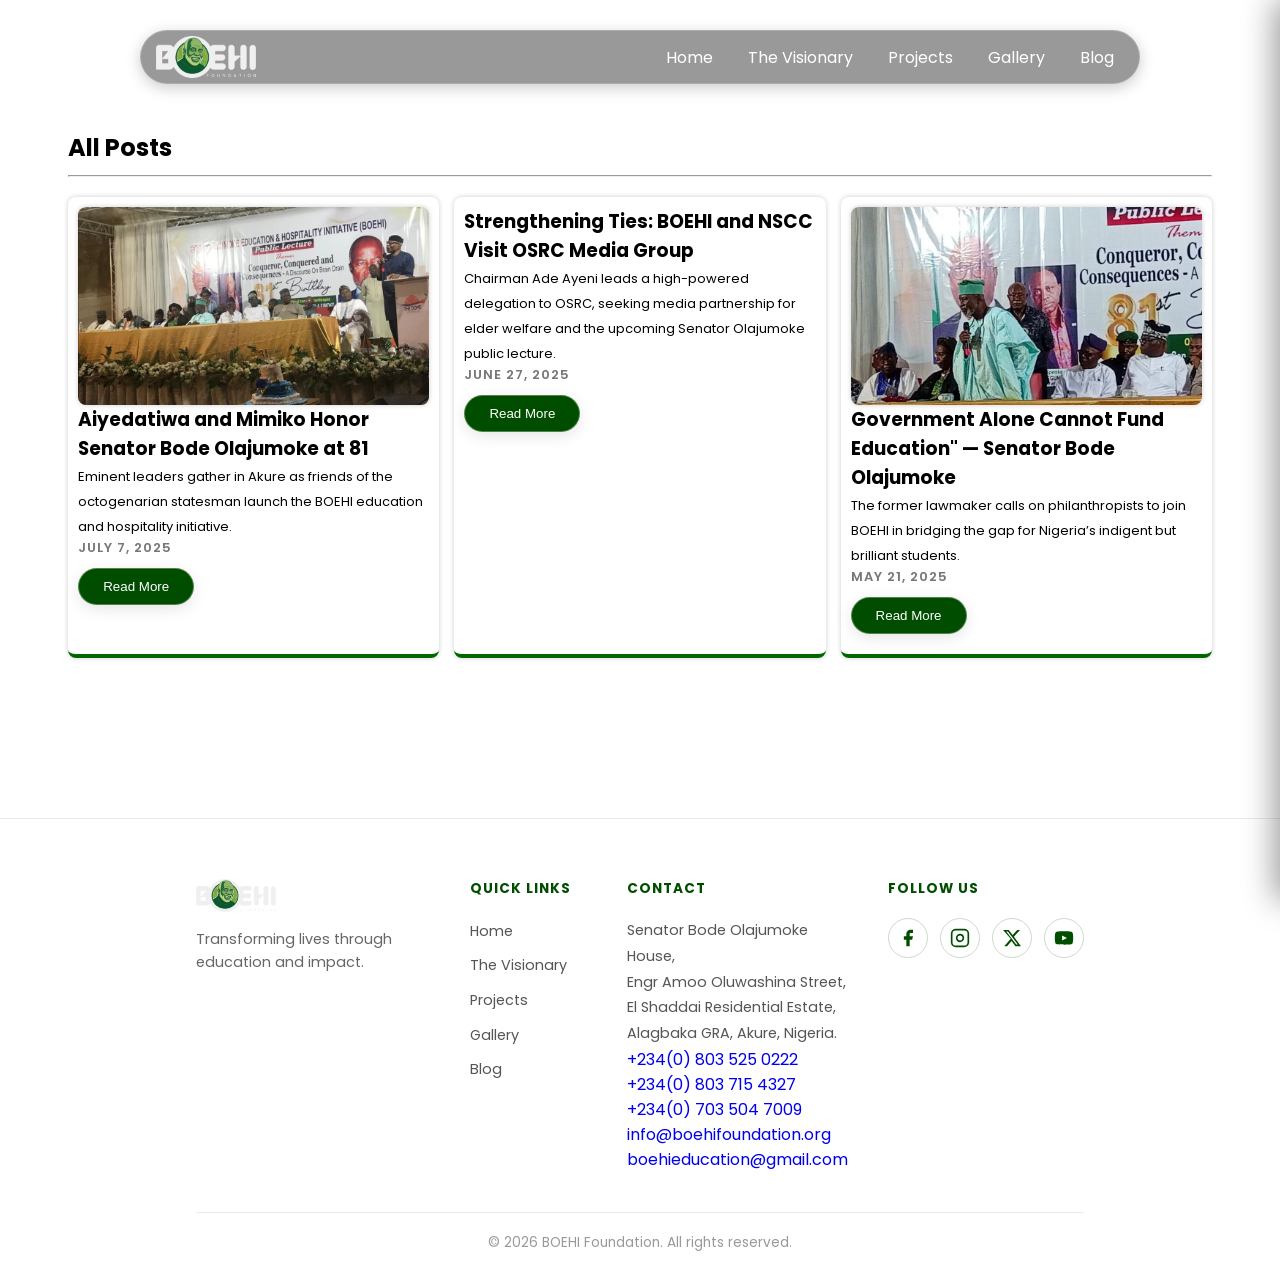
==== blog/index.html @ d5795693 "major file organisation and seo update" ====
<!DOCTYPE html>
<html lang="en">

<head>
    <link rel="icon" type="image/png" href="/favicon.png">
    <link rel="preconnect" href="https://fonts.googleapis.com">
    <link rel="preconnect" href="https://fonts.gstatic.com" crossorigin>
    <link
        href="https://fonts.googleapis.com/css2?family=Poppins:ital,wght@0,100;0,200;0,300;0,400;0,500;0,600;0,700;0,800;0,900;1,100;1,200;1,300;1,400;1,500;1,600;1,700;1,800;1,900&display=swap"
        rel="stylesheet">
    <meta charset="UTF-8">
    <meta name="viewport" content="width=device-width, initial-scale=1.0">

    <title>Blog | BOEHI Foundation</title>
    <meta name="description"
        content="Latest news, stories and updates from BOEHI Foundation — empowering Nigeria through education, hospitality training and youth development.">
    <meta property="og:title" content="Blog | BOEHI Foundation">
    <meta property="og:description" content="Read the latest news and stories from BOEHI Foundation.">
    <meta property="og:image" content="https://boehi.org/img-preview.webp">
    <meta property="og:url" content="https://boehi.org/blog/">
    <link rel="stylesheet" href="/style.css">
</head>

<body>
    <!--Post Preview-->
    <section class="post-preview">
        <span class="post-preview-close-btn" onclick="closePreview()"> &#8629; RETURN TO BLOG</span>
        <br><br>
        <h3 class="post-preview-title">Title</h3>
        <small class="post-preview-date">Date</small>
        <p class="post-preview-content">Content</p>
        <br>
        <span class="post-preview-close-btn" onclick="closePreview()"> &#8629; RETURN TO BLOG</span>
    </section>
    <!-- Desktop Nav -->
    <nav>
        <div><a href="/"><img class="logo" src="/logo.webp" alt="BOEHI Logo"></a></div>
        <ul class="nav-links">
            <li><a href="/">Home</a></li>
            <li><a href="/visionary/">The Visionary</a></li>
            <li><a href="/projects/">Projects</a></li>
            <li><a href="/gallery/">Gallery</a></li>
            <li><a href="/blog/">Blog</a></li>
        </ul>
    </nav>

    <!-- Mobile Nav -->
    <div class="mobile-nav">
        <div><a href="/"><img class="logo" src="/logo.webp" alt="BOEHI Logo"></a></div>
        <div class="hamburger" onclick="toggleMenu()">
            <svg xmlns="http://www.w3.org/2000/svg" height="28px" viewBox="0 -960 960 960" width="28px" fill="#ffffff">
                <path d="M120-240v-80h720v80H120Zm0-200v-80h720v80H120Zm0-200v-80h720v80H120Z" />
            </svg>
        </div>
    </div>

    <!-- Overlay -->
    <div class="menu-overlay" onclick="toggleMenu()"></div>

    <!-- Side Drawer -->
    <div class="side-drawer" id="sideDrawer">
        <div class="drawer-header">
            <img class="logo" src="/logo.webp" alt="BOEHI Logo">
            <span class="close-btn" onclick="toggleMenu()">✕</span>
        </div>
        <ul class="drawer-links">
            <li><a href="/" onclick="toggleMenu()">Home</a></li>
            <li><a href="/visionary/" onclick="toggleMenu()">The Visionary</a></li>
            <li><a href="/projects/" onclick="toggleMenu()">Projects</a></li>
            <li><a href="/gallery/" onclick="toggleMenu()">Gallery</a></li>
            <li><a href="/blog/" onclick="toggleMenu()">Blog</a></li>
        </ul>
    </div>

    <!--Blog -->
    <section class="blog-section">
        <h2>All Posts</h2>
        <hr>
        <div class="blog-grid">

            <div class="post-card">
                <img src="/images/blog/1.jpg" alt="">
                <h3 class="post-title">Aiyedatiwa and Mimiko Honor Senator Bode Olajumoke at 81</h3>
                <span class="post-subtitle">Eminent leaders gather in Akure as friends of the octogenarian statesman
                    launch
                    the BOEHI education and hospitality initiative.</span>
                <small class="post-date">July 7, 2025</small>
                <button class="post-btn" postkey="post_001" onclick="postPreview(this)">Read More</button>
            </div>

            <div class="post-card">
                <img src="/images/gallery/1.avif" alt="">
                <h3 class="post-title">Strengthening Ties: BOEHI and NSCC Visit OSRC Media Group</h3>
                <span class="post-subtitle">Chairman Ade Ayeni leads a high-powered delegation to OSRC, seeking media
                    partnership for elder welfare and the upcoming Senator Olajumoke public lecture.</span>
                <small class="post-date">June 27, 2025</small>
                <button class="post-btn" postkey="post_002" onclick="postPreview(this)">Read More</button>
            </div>

            <div class="post-card">
                <img src="/images/blog/3.jpg" alt="">
                <h3 class="post-title">Government Alone Cannot Fund Education" — Senator Bode Olajumoke</h3>
                <span class="post-subtitle">The former lawmaker calls on philanthropists to join BOEHI in bridging the
                    gap for Nigeria’s indigent but brilliant students.</span>
                <small class="post-date">May 21, 2025</small>
                <button class="post-btn" postkey="post_003" onclick="postPreview(this)">Read More</button>
            </div>

        </div>
    </section>

    <!-- Footer -->
    <footer class="footer">
        <div class="footer-inner">

            <div class="footer-brand">
                <img src="/logo.webp" alt="BOEHI Logo" class="footer-logo">
                <p class="footer-tagline">Transforming lives through education and impact.</p>
            </div>

            <div class="footer-links">
                <h4>Quick Links</h4>
                <ul>
                    <li><a href="/">Home</a></li>
                    <li><a href="/visionary/">The Visionary</a></li>
                    <li><a href="/projects/">Projects</a></li>
                    <li><a href="/gallery/">Gallery</a></li>
                    <li><a href="/blog/">Blog</a></li>

                </ul>
            </div>

            <div class="footer-contact">
                <h4>Contact</h4>
                <address>
                    Senator Bode Olajumoke House,<br>
                    Engr Amoo Oluwashina Street,<br>
                    El Shaddai Residential Estate,<br>
                    Alagbaka GRA, Akure, Nigeria.
                </address>
                <p>
                    <a href="tel:+2348035250222">+234(0) 803 525 0222</a><br>
                    <a href="tel:+2348037154327">+234(0) 803 715 4327</a><br>
                    <a href="tel:+2347035047009">+234(0) 703 504 7009</a>
                </p>
                <a href="mailto:info@boehifoundation.org">info@boehifoundation.org</a>
                <a href="mailto:boehieducation@gmail.com">boehieducation@gmail.com</a>
            </div>

            <div class="footer-social">
                <h4>Follow Us</h4>
                <div class="social-icons">
                    <a href="#" aria-label="Facebook">
                        <svg xmlns="http://www.w3.org/2000/svg" width="20" height="20" viewBox="0 0 24 24"
                            fill="currentColor">
                            <path d="M18 2h-3a5 5 0 0 0-5 5v3H7v4h3v8h4v-8h3l1-4h-4V7a1 1 0 0 1 1-1h3z" />
                        </svg>
                    </a>
                    <a href="#" aria-label="Instagram">
                        <svg xmlns="http://www.w3.org/2000/svg" width="20" height="20" viewBox="0 0 24 24" fill="none"
                            stroke="currentColor" stroke-width="2">
                            <rect x="2" y="2" width="20" height="20" rx="5" ry="5" />
                            <path d="M16 11.37A4 4 0 1 1 12.63 8 4 4 0 0 1 16 11.37z" />
                            <line x1="17.5" y1="6.5" x2="17.51" y2="6.5" />
                        </svg>
                    </a>
                    <a href="#" aria-label="Twitter/X">
                        <svg xmlns="http://www.w3.org/2000/svg" width="20" height="20" viewBox="0 0 24 24"
                            fill="currentColor">
                            <path
                                d="M18.244 2.25h3.308l-7.227 8.26 8.502 11.24H16.17l-4.714-6.231-5.401 6.231H2.746l7.73-8.835L1.254 2.25H8.08l4.713 6.231zm-1.161 17.52h1.833L7.084 4.126H5.117z" />
                        </svg>
                    </a>
                    <a href="#" aria-label="YouTube">
                        <svg xmlns="http://www.w3.org/2000/svg" width="20" height="20" viewBox="0 0 24 24"
                            fill="currentColor">
                            <path
                                d="M22.54 6.42a2.78 2.78 0 0 0-1.95-1.96C18.88 4 12 4 12 4s-6.88 0-8.59.46a2.78 2.78 0 0 0-1.95 1.96A29 29 0 0 0 1 12a29 29 0 0 0 .46 5.58A2.78 2.78 0 0 0 3.41 19.6C5.12 20 12 20 12 20s6.88 0 8.59-.46a2.78 2.78 0 0 0 1.95-1.95A29 29 0 0 0 23 12a29 29 0 0 0-.46-5.58z" />
                            <polygon points="9.75 15.02 15.5 12 9.75 8.98 9.75 15.02" fill="white" />
                        </svg>
                    </a>
                </div>
            </div>

        </div>

        <div class="footer-bottom">
            <p>© 2026 BOEHI Foundation. All rights reserved.</p>
            <!-- <p class="developer-credit">
                Site Designed & Developed by
                <a href="mailto:adebolaaaaaa@gmail.com?subject=Inquiry%20regarding%20BOEHI%20Website">Adebola</a>
            </p> -->
        </div>
    </footer>

    <script src="/script.js"></script>
    <script src="/data.js"></script>
</body>

</html>
---- style.css ----
* {
    margin: 0;
    padding: 0;
    box-sizing: border-box;
}

a {
    text-decoration: none;
}

.green {
    color: #004d00;
}

img {
    max-width: 100%;
    height: auto;
    display: block;
}

html {
    scroll-behavior: smooth;
}

body {
    width: 100%;
    font-family: "Poppins", sans-serif;
}

section {
    scroll-margin-top: 100px;
}

.bg-landing {
    width: 100%;
    height: 60vh;
    background-image: url(images/hero.avif);
    background-color: rgb(195, 204, 195);
    background-size: cover;
    background-position: center;
    position: relative;
    margin-bottom: 30px;
}

.dark-scarf {
    width: 100%;
    height: 100%;
    background-color: rgba(0, 0, 0, .7);
    display: flex;
    align-items: center;
    justify-content: center;
}

.title-wrapper {
    color: white;
    text-align: center;
    border-radius: 5px;
}

.title-wrapper .title {
    font-size: 70px;
    text-transform: uppercase;
    color: #daa520;
}

.title-wrapper .sub-title {
    font-size: 35px;
    font-weight: normal;
    font-family: monospace;
    text-transform: uppercase;
}

.btn-learn {
    display: inline-flex;
    align-items: center;
    gap: 0.75rem;
    margin-top: 2rem;
    padding: 1rem 2rem;
    color: white;
    font-family: inherit;
    font-weight: 600;
    text-decoration: none;
    font-size: 1.1rem;
    background: #004d00;
    border: 1px solid rgba(255, 255, 255, 0.3);
    border-radius: 50px;
    backdrop-filter: blur(10px);
    transition: all 0.3s ease;
    box-shadow: 0 4px 15px rgba(0, 0, 0, 0.1);
}

.btn-learn:hover {
    background: #004d00;
    color: white;
    transform: translateY(-3px);
    box-shadow: 0 8px 25px rgba(0, 0, 0, 0.2);
}

.btn-learn:hover .arrow {
    transform: translateX(5px);
}

.arrow {
    transition: transform 0.3s ease;
}

/* ========================
   NAV
======================== */
.mobile-nav {
    display: none;
}

nav {
    width: 90%;
    max-width: 1000px;
    padding: 5px 15px;
    margin: auto;
    border-radius: 999px;
    background: linear-gradient(to right, rgba(0, 0, 0, .4), rgba(0, 0, 0, .4));
    backdrop-filter: blur(5px);
    -webkit-backdrop-filter: blur(5px);
    border: 1px solid rgba(255, 255, 255, .2);
    box-shadow: 0 4px 15px rgba(0, 0, 0, .2);
    display: flex;
    justify-content: space-between;
    align-items: center;
    position: fixed;
    top: 30px;
    left: 0;
    right: 0;
    z-index: 1000;
}

.logo {
    width: 100px;
    display: block;
}

.nav-links {
    display: flex;
    gap: 15px;
    list-style-type: none;
}

.nav-links a {
    text-decoration: none;
    color: white;
    transition: .3s;
    padding: 6px 10px;
}

.nav-links a:hover {
    background-color: #004d00;
    box-shadow: 0 4px 15px rgba(0, 0, 0, 0.3);
    border-radius: 999px;
}

/* ========================
   SIDE DRAWER — always present, not inside media query
======================== */
.side-drawer {
    position: fixed;
    top: 0;
    right: -280px;
    width: 280px;
    height: 100vh;
    background: linear-gradient(160deg, #001a00, #004d00);
    z-index: 2000;
    padding: 30px 20px;
    transition: right 0.35s cubic-bezier(0.4, 0, 0.2, 1);
    box-shadow: -5px 0 30px rgba(0, 0, 0, 0.4);
}

.side-drawer.open {
    right: 0;
}

.drawer-header {
    display: flex;
    justify-content: space-between;
    align-items: center;
    margin-bottom: 40px;
}

.close-btn {
    color: white;
    font-size: 22px;
    cursor: pointer;
    padding: 5px 10px;
    border-radius: 50%;
    transition: background 0.2s;
}

.close-btn:hover {
    background: rgba(255, 255, 255, 0.15);
}

.drawer-links {
    list-style: none;
    display: flex;
    flex-direction: column;
    gap: 8px;
}

.drawer-links a {
    display: block;
    text-decoration: none;
    color: rgba(255, 255, 255, 0.85);
    font-size: 1.1rem;
    font-weight: 500;
    padding: 12px 16px;
    border-radius: 10px;
    transition: all 0.2s ease;
    letter-spacing: 0.5px;
}

.drawer-links a:hover {
    background: rgba(255, 255, 255, 0.1);
    color: #daa520;
    padding-left: 22px;
}

/* Overlay — always present */
.menu-overlay {
    display: none;
    position: fixed;
    inset: 0;
    background: rgba(0, 0, 0, 0.5);
    z-index: 1999;
    backdrop-filter: blur(2px);
}

.menu-overlay.active {
    display: block;
}

/* ========================
   SECTIONS
======================== */
.hero {
    width: 70%;
    margin: auto;
    margin-top: 60px;
}

.hero img {
    width: 100%;
}

.leadership-section {
    width: 100%;
    background: linear-gradient(135deg, #001a00 0%, #004d00 60%, #006600 100%);
    padding: 40px 20px;
    text-align: center;
    position: relative;
    overflow: hidden;
    margin-top: 30px;
}

.leadership-section::before {
    content: '';
    position: absolute;
    top: -100px;
    right: -100px;
    width: 400px;
    height: 400px;
    background: rgba(218, 165, 32, 0.06);
    border-radius: 50%;
}

.leadership-section::after {
    content: '';
    position: absolute;
    bottom: -120px;
    left: -80px;
    width: 350px;
    height: 350px;
    background: rgba(255, 255, 255, 0.03);
    border-radius: 50%;
}

.leadership-section h2 {
    color: #daa520;
    margin: 0%;
}

.leadership-section p {
    color: #ffffff;
}

.leadership-section div {
    margin-top: 25px;
    color: #ffffff;
    display: flex;
    gap: 5px;
    flex-direction: column;
}

/* .founder-section {
    width: 100%;
    padding: 40px 20px;
    margin-top: 30px;
}
.founder-section p{
    margin-bottom: 15px;
} */

.impact-grid {
    padding: 80px 0;
    /* background-color: #daa520; */
}

.section-title {
    text-align: center;
    font-size: 2.0rem;
    color: #004d00;
    margin-bottom: 3rem;
}

.section-subtitle {
    text-align: center;
    font-size: 1rem;
    color: #daa520;
    margin-bottom: 3rem;
}

.grid-wrapper {
    display: grid;
    grid-template-columns: repeat(12, 1fr);
    gap: 2rem;
    max-width: 1200px;
    margin: 0 auto;
    padding: 0 20px;
}

.impact-card {
    grid-column: span 6;
    border: 1px solid rgba(0, 77, 0, 0.1);
    padding: 2.5rem;
    border-radius: 20px;
    transition: transform 0.3s ease, box-shadow 0.3s ease;
    text-align: center;
}

.impact-card:hover {
    transform: translateY(-10px);
    box-shadow: 0 20px 40px rgba(0, 77, 0, 0.1);
    border-color: #004d00;
}

.impact-card .icon {
    font-size: 3rem;
    margin-bottom: 1.5rem;
}

.impact-card h3 {
    font-size: 1.5rem;
    color: #004d00;
    margin-bottom: 0.5rem;
}

.impact-card .tagline {
    font-weight: 700;
    font-size: 0.9rem;
    text-transform: uppercase;
    color: #daa520;
    margin-bottom: 1rem;
    letter-spacing: 1px;
}

.impact-card p {
    color: #444;
    line-height: 1.6;
    font-size: 1rem;
}

.section-2-grid {
    display: grid;
    grid-template-columns: repeat(12, 1fr);
    gap: 20px;
    padding: 0 15.33%;
    align-items: stretch;
}

.section-2-grid div {
    grid-column: span 5;
    box-shadow: 0 4px 15px rgba(0, 0, 0, .2);
    border-radius: 10px;
    overflow: hidden;
}

.section-2-grid div img {
    height: 100%;
    width: 100%;
    object-fit: cover;
}

.section-2-grid span {
    color: #ffffff;
    grid-column: span 7;
    background: linear-gradient(-135deg, #001a00 0%, #004d00 30%, #006600 100%);
    padding: 10px;
    border-radius: 10px;
    box-shadow: 0 4px 15px rgba(0, 0, 0, .2);
    align-self: stretch;
}

.mv-grid {

    padding: 0 15.33%;
    margin: auto;
    display: grid;
    grid-template-columns: repeat(12, 1fr);
    gap: 10px;
    text-align: center;
}

.mission-card {
    grid-column: span 6;
    background-color: #ffffff;
    /* Clean white */
    border-left: 5px solid #004d00;
    /* Deep green accent */
    border-radius: 10px;
    padding: 2rem;
    box-shadow: 0 10px 30px rgba(0, 0, 0, 0.2);
    transition: transform 0.3s ease;
}

.vision-card {
    grid-column: span 6;
    background-color: #ffffff;
    border-left: 5px solid #daa520;
    /* Gold accent */
    border-radius: 10px;
    padding: 2rem;
    box-shadow: 0 10px 30px rgba(0, 0, 0, 0.2);
    transition: transform 0.3s ease;
}

.core-values-container {
    padding: 20px 15.33%;
    text-align: center;

}

.core-values-container h3 {
    margin-top: 30px;
    margin-bottom: 15px;
}

.core-values-grid {
    display: grid;
    grid-template-columns: repeat(5, 1fr);
    gap: 10px;
    position: relative;
}

.core-values-grid div {
    grid-column: span 1;
    text-align: center;
    background: #ffffff;
    border: 1px solid rgba(0, 77, 0, 0.5);
    /* Very faint green border */
    padding: 3rem 1.5rem;
    border-radius: 15px;
    text-transform: uppercase;
    font-weight: 600;
    color: #004d00;
    transition: all 0.3s ease;

}

.core-values-grid div:hover {
    background: #004d00;
    color: #daa520;
    transform: translateY(-5px);
}

.drbode-grid {
    display: grid;
    grid-template-columns: repeat(12, 1fr);
    padding: 10px 15.33%;
}

.drbode-grid img {
    grid-column: span 3;
}

.drbode-grid img:first-child {
    border-radius: 10px 0 0 10px;
}

.drbode-grid img:last-child {
    border-radius: 0 10px 10px 0;
}

.donate-section {
    width: 100%;
    background: linear-gradient(135deg, #001a00 0%, #004d00 60%, #006600 100%);
    padding: 80px 20px;
    text-align: center;
    position: relative;
    overflow: hidden;
}

/* Decorative background circle */
.donate-section::before {
    content: '';
    position: absolute;
    top: -100px;
    right: -100px;
    width: 400px;
    height: 400px;
    background: rgba(218, 165, 32, 0.06);
    border-radius: 50%;
}

.donate-section::after {
    content: '';
    position: absolute;
    bottom: -120px;
    left: -80px;
    width: 350px;
    height: 350px;
    background: rgba(255, 255, 255, 0.03);
    border-radius: 50%;
}

.donate-inner {
    position: relative;
    z-index: 1;
    max-width: 600px;
    margin: 0 auto;
}

.donate-badge {
    display: inline-block;
    background: rgba(218, 165, 32, 0.15);
    color: #daa520;
    border: 1px solid rgba(218, 165, 32, 0.3);
    padding: 6px 18px;
    border-radius: 999px;
    font-size: 0.85rem;
    font-weight: 600;
    letter-spacing: 1px;
    text-transform: uppercase;
    margin-bottom: 1rem;
}

.donate-title {
    font-size: 2.5rem;
    color: #ffffff;
    margin-bottom: 1rem;
    font-weight: 700;
}

.donate-subtitle {
    color: rgba(255, 255, 255, 0.7);
    font-size: 1rem;
    line-height: 1.7;
    margin-bottom: 2.5rem;
}

.donate-card {
    background: rgba(255, 255, 255, 0.05);
    border: 1px solid rgba(255, 255, 255, 0.12);
    border-radius: 20px;
    padding: 2.5rem;
    backdrop-filter: blur(10px);
    text-align: left;
}

.donate-icon {
    font-size: 2rem;
    margin-bottom: 0.75rem;
}

.donate-card h3 {
    color: #daa520;
    font-size: 1.2rem;
    font-weight: 600;
    margin-bottom: 1.5rem;
    padding-bottom: 1rem;
    border-bottom: 1px solid rgba(255, 255, 255, 0.1);
}

.donate-details {
    display: flex;
    flex-direction: column;
    gap: 1rem;
}

.donate-row {
    display: flex;
    justify-content: space-between;
    align-items: flex-start;
    gap: 1rem;
}

.donate-label {
    color: rgba(255, 255, 255, 0.5);
    font-size: 0.85rem;
    text-transform: uppercase;
    letter-spacing: 0.5px;
    white-space: nowrap;
    padding-top: 2px;
}

.donate-value {
    color: #ffffff;
    font-size: 0.95rem;
    font-weight: 500;
    text-align: right;
}

.merch-section {
    text-align: center;
}

.merch {
    display: flex;
    justify-content: center;
    margin: 20px 0;
    padding: 0 0;
}

.merch img {
    background-color: #fff;
    box-shadow: 0 7px 14px rgba(0, 0, 0, .2);
    border-radius: 10px;
}

.merch-section button {
    display: inline-flex;
    align-items: center;
    padding: 1rem 2rem;
    color: white;
    font-family: inherit;
    font-weight: 600;
    text-decoration: none;
    background: #004d00;
    border: 1px solid rgba(255, 255, 255, 0.3);
    border-radius: 50px;
    transition: all 0.3s ease;
    box-shadow: 0 4px 15px rgba(0, 0, 0, 0.1);
}

.merch-section button:hover {
    transform: translateY(-5px);
}

.contact-section {
    width: 100%;
    padding: 40px 10px;
    text-align: center;
    position: relative;
    overflow: hidden;
    margin-top: 30px;
}

.contact-section h2 {
    margin: 0%;
}

.contact-section p {
    color: #daa520;
}

form {
    margin: 20px auto;
    max-width: 600px;
    min-width: 300px;
    background: linear-gradient(135deg, #001a00 0%, #004d00 60%, #006600 100%);
    border-radius: 10px;
    display: flex;
    flex-direction: column;
    padding: 20px;
    gap: 20px;
    align-items: center;
}

form input {
    width: 100%;
    padding: 12px 16px;
    font-size: 16px;
    border-radius: 8px;
    background: rgba(255, 255, 255, 0.05);
    /* Very subtle transparency */
    border: 1px solid rgba(255, 255, 255, 0.2);
    color: #ffffff;
    transition: all 0.3s ease;
    /* Smooth transition for focus */
}

form input:focus {
    background: rgba(255, 255, 255, 0.1);
    /* Brighten slightly */
    border-color: #00ff00;
    /* Glow green border */
    box-shadow: 0 0 10px rgba(0, 255, 0, 0.2);
    /* Soft outer glow */
}

form input::placeholder,
form textarea::placeholder {
    color: white;
    font-family: "Poppins", sans-serif;
    ;
}

form textarea {
    width: 100%;
    padding: 12px 16px;
    font-size: 16px;
    border-radius: 8px;
    background: rgba(255, 255, 255, 0.05);
    /* Very subtle transparency */
    border: 1px solid rgba(255, 255, 255, 0.2);
    color: #ffffff;
    transition: all 0.3s ease;
    /* Smooth transition for focus */
    resize: none;
    height: 200px;
}

form input[type="submit"] {
    font-family: 'poppins', sans-serif;
    cursor: pointer;
    width: 35%;
    padding: 12px 16px;
    font-size: 16px;
    border-radius: 8px;
    background: #daa52046;
    border: 1px solid rgba(255, 255, 255, 0.2);
    color: #ffffff;
    transition: all 0.3s ease;
    /* Smooth transition for focus */
}

form input[type="submit"]:hover {
    background-color: #daa520;
}

.footer {
    background-color: #ffffff;
    border-top: 1px solid rgba(0, 77, 0, 0.1);
    padding: 60px 15.33% 0;
}

.footer-inner {
    display: grid;
    grid-template-columns: 2fr 1fr 1fr 1fr;
    gap: 40px;
    padding-bottom: 40px;
}

.footer-logo {
    width: 80px;
    margin-bottom: 1rem;
}

.footer-tagline {
    color: #666;
    font-size: 0.9rem;
    line-height: 1.6;
    max-width: 220px;
}

.footer-links h4,
.footer-contact h4,
.footer-social h4 {
    color: #004d00;
    font-size: 0.85rem;
    font-weight: 700;
    text-transform: uppercase;
    letter-spacing: 1px;
    margin-bottom: 1.2rem;
}

.footer-links ul {
    list-style: none;
    display: flex;
    flex-direction: column;
    gap: 0.6rem;
}

.footer-links a {
    text-decoration: none;
    color: #555;
    font-size: 0.9rem;
    transition: color 0.2s ease;
}

.footer-links a:hover {
    color: #004d00;
}

.footer-contact address {
    font-style: normal;
    color: #555;
    font-size: 0.9rem;
    line-height: 1.8;
}

.social-icons {
    display: flex;
    gap: 12px;
}

.social-icons a {
    display: flex;
    align-items: center;
    justify-content: center;
    width: 40px;
    height: 40px;
    border-radius: 50%;
    border: 1px solid rgba(0, 77, 0, 0.2);
    color: #004d00;
    transition: all 0.2s ease;
}

.social-icons a:hover {
    background-color: #004d00;
    color: white;
    border-color: #004d00;
}

.footer-bottom {
    border-top: 1px solid rgba(0, 77, 0, 0.1);
    padding: 20px 0;
    text-align: center;
}

.developer-credit a {
    color: #daa520;
    text-decoration: none;
    font-weight: 600;
    transition: all 0.3s ease;
}

.footer-bottom p {
    color: #999;
    font-size: 0.85rem;
}

.projects {
    padding: 80px 20px;
}

.projects-grid {
    display: grid;
    grid-template-columns: repeat(12, 1fr);
    gap: 15px;
}

.projects-grid .text-box,
.projects-grid .img-wrapper {
    grid-column: span 6;
}

.projects-grid img {
    border-radius: 10px;
}

.projects h2 {
    font-size: 2.0rem;
    color: #004d00;
    text-align: center;
    margin-top: 1.5rem;
}

.projects-badge {
    display: table;
    background: rgba(218, 165, 32, 0.15);
    color: #daa520;
    border: 1px solid rgba(218, 165, 32, 0.3);
    padding: 6px 18px;
    border-radius: 999px;
    font-size: 0.85rem;
    font-weight: 600;
    text-transform: uppercase;
    text-align: center;
    margin: 0 auto;
    margin-bottom: 1rem;

}

.projects ul {
    padding: 5px 0 0 2rem;
}

.gallery-top {
    padding: 0 8.33%;
    padding-top: 130px;

}

.gallery-grid {
    display: grid;
    gap: 10px;
    grid-template-columns: repeat(12, 1fr);
    padding: 40px 8.33%;


}

.gallery-grid .card {
    grid-column: span 4;
}

.gallery-grid img {
    border-radius: 5px;
    box-shadow: 0px 5px 7px rgba(0, 0, 0, .2);
}

.gallery-grid .card span {
    display: inline-block;
    text-align: center;
    padding-top: 10px;
}

.blog-section {
    padding: 130px 5.33%;
}

.blog-section h2 {
    margin-bottom: 10px;
}

.blog-grid {
    display: grid;
    grid-template-columns: repeat(12, 1fr);
    padding: 20px 0;
    gap: 15px;

}

.post-card {
    grid-column: span 4;
    padding: 10px;
    /* border: 1px solid rgba(0, 0, 0, .3); */
    border-bottom: 4px solid #006600;
    box-shadow: 0px 0px 5px rgba(0, 0, 0, .2);
    border-radius: 8px;
    margin-bottom: 10px;
}

.post-card img {
    border-radius: 8px;
    box-shadow: 0px 0px 5px rgba(0, 0, 0, .2);
}

.post-subtitle {
    font-size: 13px;
}

.post-date {
    text-transform: uppercase;
    letter-spacing: 1px;
    font-weight: 600;
    font-size: 13px;
    color: #777;
    display: block;
}

.post-btn {
    padding: 10px 24px;
    margin: 10px 0;
    color: white;
    text-decoration: none;
    background: #004d00;
    border: 1px solid rgba(255, 255, 255, 0.3);
    border-radius: 50px;
    transition: all 0.3s ease;
    box-shadow: 0 4px 15px rgba(0, 0, 0, 0.1);
}

.post-btn:hover {
    transform: translateY(5px);
}

.post-preview {
    width: 100%;
    padding: 30px 15.33%;
    padding-top: 130px;
    border-radius: 10px;
    background: rgb(255, 255, 255);
    border: 1px solid rgba(255, 255, 255, .2);
    box-shadow: 0 4px 15px rgba(0, 0, 0, .2);
    position: fixed;
    z-index: 999;
    inset: 0;
    overflow: scroll;
    display: none;
}

.post-preview.active {
    display: block;
}

.post-preview-close-btn {
    cursor: pointer;
    font-size: 14px;
    color: #888;
    padding: 6px 12px;
    border-radius: 20px;
    border: 1px solid #ddd;
    transition: all 0.2s ease;
}

.post-preview-close-btn:hover {
    color: #333;
    border-color: #aaa;
    background: #f5f5f5;
}

/* ========================
   MEDIA QUERIES
======================== */
@media (max-width: 1024px) {
    .title-wrapper .title {
        font-size: 65px;
    }

    .section-2-grid {
        grid-template-columns: 1fr;
        padding: 0 15.33%;
    }

    .section-2-grid div,
    .section-2-grid span {
        grid-column: span 1;
    }

    .grid-wrapper {
        padding: 0 8.33%;
    }

    .impact-card {
        grid-column: span 12;
    }

    .core-values-container {
        padding: 20px 15.33%;
    }

    .core-values-grid {
        grid-template-columns: repeat(12, 1fr);
    }

    .core-values-grid div {
        grid-column: span 6;
    }

    .footer {
        padding: 40px 20px 0;
    }

    .footer-inner {
        grid-template-columns: 1fr 1fr;
    }

    .footer-brand {
        grid-column: span 2;
    }

    .projects-grid .text-box,
    .projects-grid .img-wrapper {
        grid-column: span 12;
    }

    .gallery-grid .card {
        grid-column: span 6;
    }

    .post-card {
        grid-column: span 6;
    }
}

@media (max-width: 768px) {
    .title-wrapper .title {
        font-size: 45px;
    }

    .title-wrapper .sub-title {
        font-size: 20px;
    }

    .bg-landing {
        height: 60vh;
    }

    nav {
        display: none;
    }

    .mobile-nav {
        width: 85%;
        max-width: 1000px;
        padding: 5px 15px;
        margin: auto;
        border-radius: 999px;
        background: linear-gradient(to right, rgba(0, 0, 0, .4));
        backdrop-filter: blur(5px);
        -webkit-backdrop-filter: blur(5px);
        border: 1px solid rgba(255, 255, 255, .2);
        box-shadow: 0 4px 15px rgba(0, 0, 0, .2);
        display: flex;
        justify-content: space-between;
        align-items: center;
        position: fixed;
        top: 30px;
        left: 0;
        right: 0;
        z-index: 1000;
    }

    .logo {
        width: 60px;
        display: block;
    }

    .hamburger svg {
        fill: white;
        display: block;
        cursor: pointer;
    }

    .impact-card {
        grid-column: span 12;
    }

    .section-2-grid {
        grid-template-columns: 1fr;
        padding: 20px;
    }

    .section-2-grid div,
    .section-2-grid span {
        grid-column: span 1;
    }

    .mv-grid {
        padding: 20px;
        grid-template-columns: 1fr;
    }

    .mission-card {
        grid-column: span 1;
    }

    .vision-card {
        grid-column: span 1;
    }

    .core-values-container {
        padding: 20px;
    }

    .drbode-grid {

        padding: 10px 20px;
    }

    .donate-grid img {
        grid-column: span 12;
    }

    .donate-grid div {
        grid-column: span 12;
        align-self: center;
    }

    .footer {
        padding: 40px 20px 0;
    }

    .footer-inner {
        grid-template-columns: 1fr 1fr;
    }

    .footer-brand {
        grid-column: span 2;
    }

    .gallery-grid .card {
        grid-column: span 12;
    }

    .post-card {
        grid-column: span 12;
    }

    .post-preview {
        padding: 30px 20px;
        padding-top: 130px;
    }
}


@media (max-width: 480px) {
    .title-wrapper .title {
        font-size: 30px;
    }

    .grid-wrapper {
        padding: 0 2%;
    }

    .footer-inner {
        grid-template-columns: 1fr;
    }

    .footer-brand {
        grid-column: span 1;
    }
}
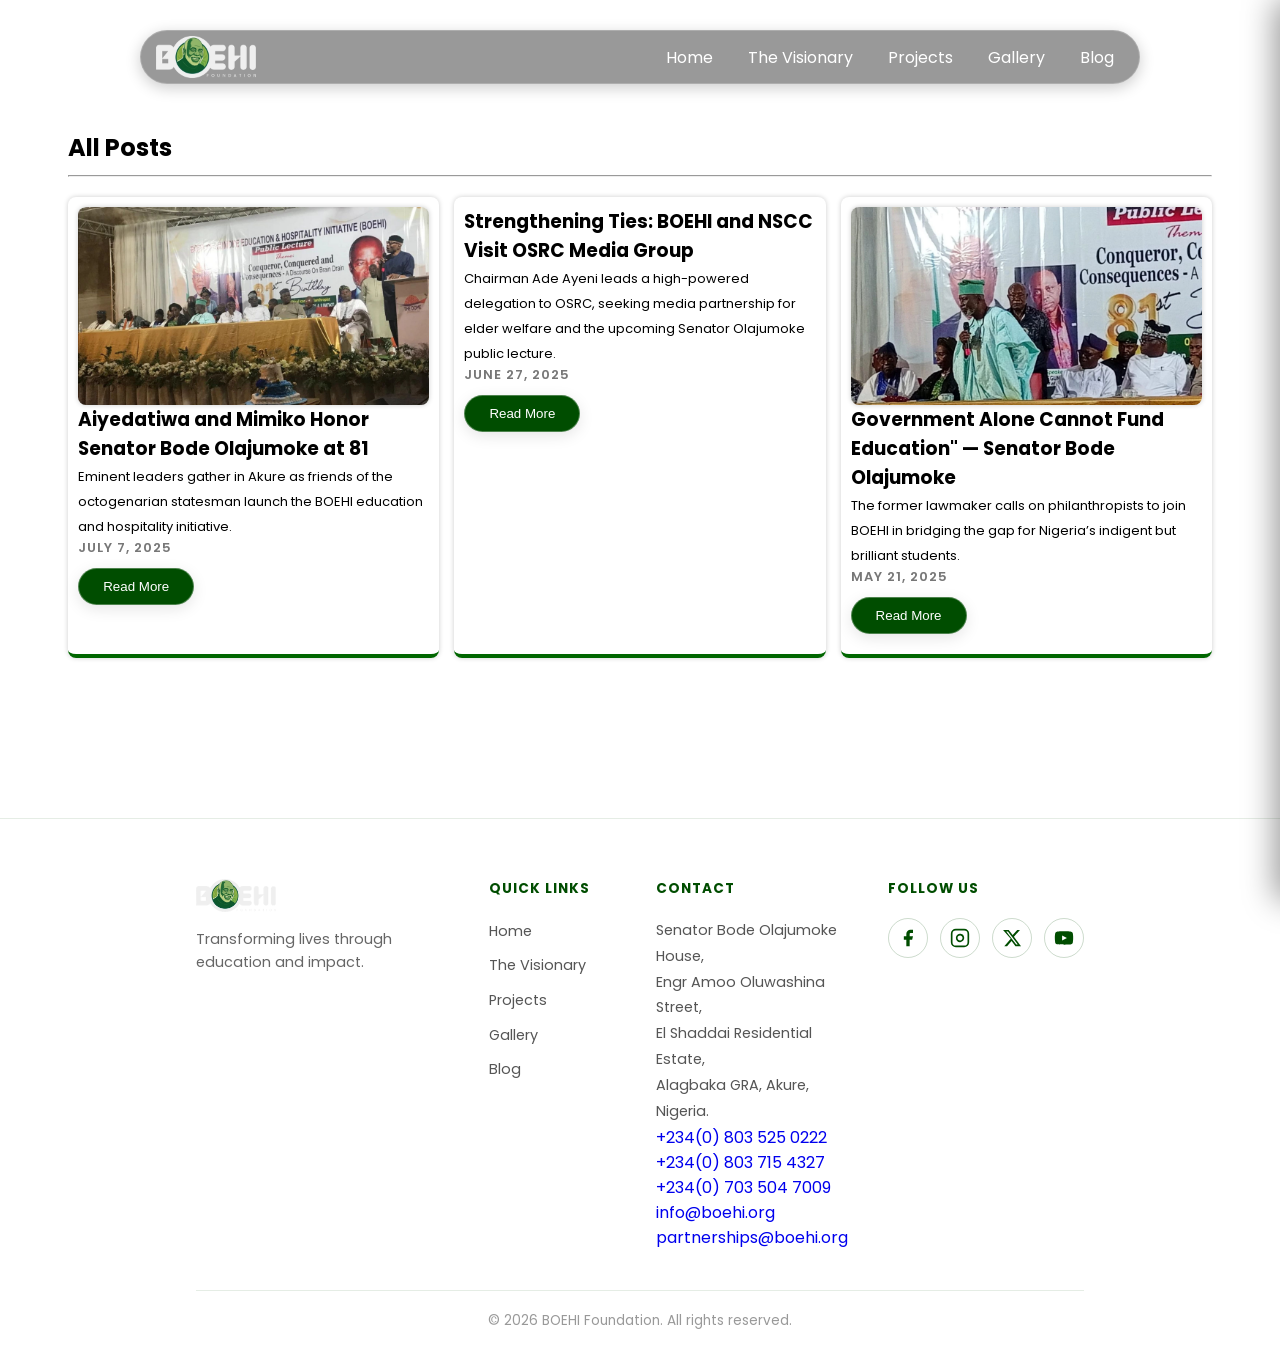
==== commit 7c257a6e: "email changed" ====
--- a/blog/index.html
+++ b/blog/index.html
@@ -143,8 +143,8 @@
                     <a href="tel:+2348037154327">+234(0) 803 715 4327</a><br>
                     <a href="tel:+2347035047009">+234(0) 703 504 7009</a>
                 </p>
-                <a href="mailto:info@boehifoundation.org">info@boehifoundation.org</a>
-                <a href="mailto:boehieducation@gmail.com">boehieducation@gmail.com</a>
+                <a href="mailto:info@boehi.org">info@boehi.org</a>
+                <a href="mailto:partnerships@boehi.org">partnerships@boehi.org</a>
             </div>
 
             <div class="footer-social">
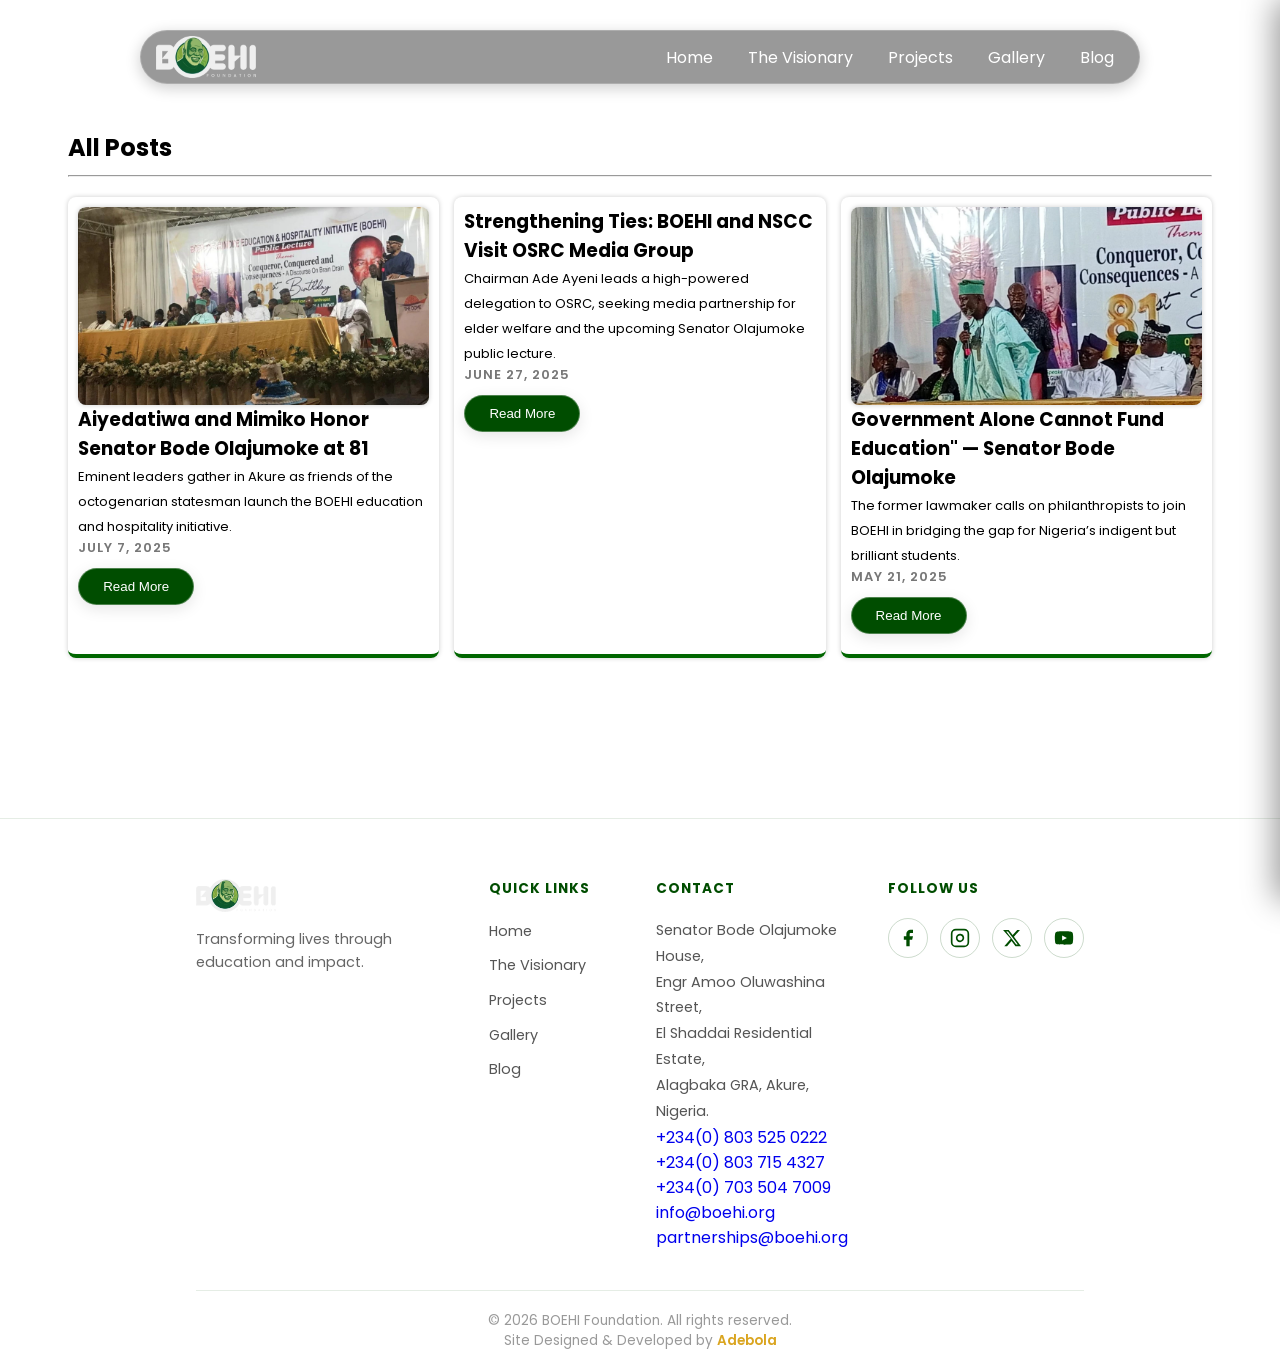
==== commit e02abcdf: "Uncommented developers credit" ====
--- a/blog/index.html
+++ b/blog/index.html
@@ -186,10 +186,10 @@
 
         <div class="footer-bottom">
             <p>© 2026 BOEHI Foundation. All rights reserved.</p>
-            <!-- <p class="developer-credit">
+            <p class="developer-credit">
                 Site Designed & Developed by
                 <a href="mailto:adebolaaaaaa@gmail.com?subject=Inquiry%20regarding%20BOEHI%20Website">Adebola</a>
-            </p> -->
+            </p>
         </div>
     </footer>
 
